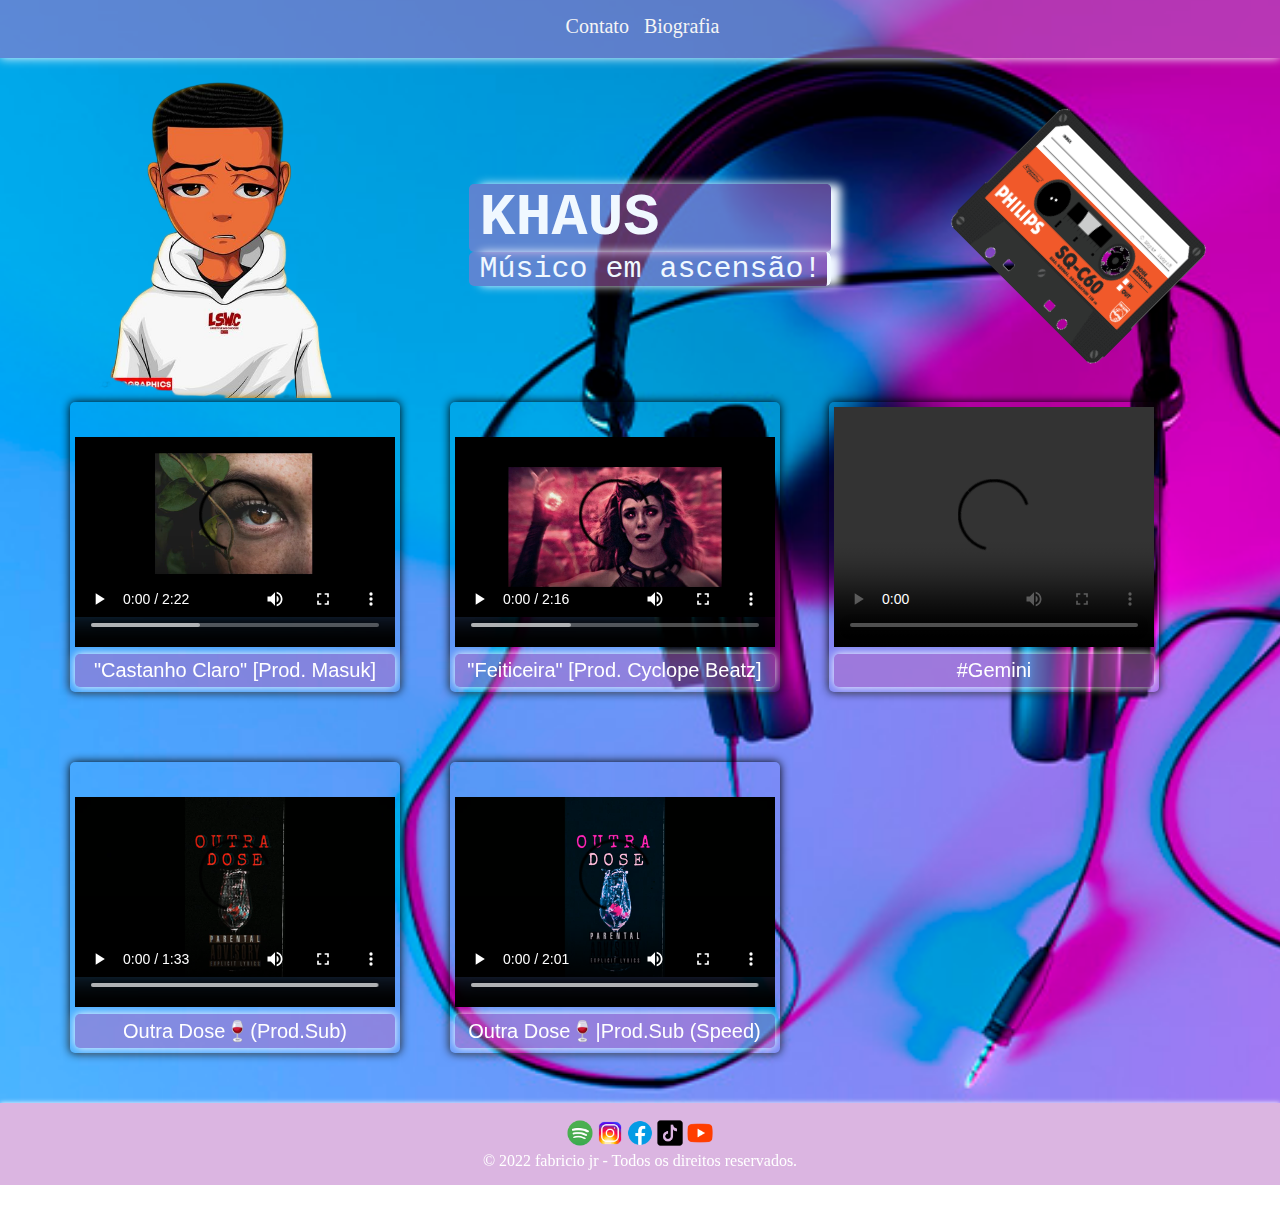
==== index.html @ c019d521 "first" ====
<!DOCTYPE html>
<html lang="pt-br">
<head>
    <meta charset="UTF-8">
    <meta http-equiv="X-UA-Compatible" content="IE=edge">
    <meta name="viewport" content="width=device-width, initial-scale=1.0">
    <link rel="icon" href="img/icons8-casa-stark-16.png" type="image/png">
    <title>myprofile</title>
    <link rel="stylesheet" href="css.css">
</head>
<body>
    <div class="img-fundo">
        
        <div class="nav">
            <div class="item-nav"><a href="contato.html" target="_blank">Contato</a></div>
            <div class="item-nav"><a href="#" target="_blank">Biografia</a></div>
            
        </div>
        
        <div class="cabecalho">
            <div class="img-cartoon">
            <img src="img/cartoon.png" width="340" height="340">
            </div>
            <div class="letreiro">
                <h1>KHAUS</h1>
                <p>Músico em ascensão!</p>
            </div>
            <div class="fita">
                <a class="fita"><img src="img/33a566a5288c87517671d2d41ca56a87.gif" width="270" height="170"></a>
            </div>
        </div>
        
        <div>

        </div>
    <div class="container">
        <div class="item" >
            <div class="banner">
                <video width="320" height="240" controls>
                <source src="videos/Khaus - _Castanho Claro_ [Prod. Masuk].mp4" type="video/mp4">
                </video>
                
            </div>
            <div class="item-text"> 
                "Castanho Claro" [Prod. Masuk]     
            </div>  
        </div>
        <div class="item">
            <div>
                <video width="320" height="240" controls>
                 <source src="videos/Khaus - _Feiticeira_ [Prod. Cyclope Beatz].mp4" type="video/mp4">
                </video>
            </div>   
            <div class="item-text"> 
                "Feiticeira" [Prod. Cyclope Beatz]      
            </div> 
        </div>
        <div class="item">
            <div>
                <video width="320" height="240" controls>
                <source src="videos/Khaus - Gemini  .mp3.mp4" type="video/mp4">
                </video>
            </div>   
            <div class="item-text"> 
             #Gemini      
            </div> 
        </div>
        <div class="item">
            <div>
                <video width="320" height="240" controls>
                <source src="videos/Khaus - Outra Dose (Prod.Sub).mp4" type="video/mp4">
                </video>
            </div>    
            <div class="item-text"> 
                Outra Dose🍷(Prod.Sub)   
            </div> 
        </div>
        <div class="item">
            <div>
                <video width="320" height="240" controls>
                <source src="videos/Khaus - Outra Dose Prod.Sub (Speed).mp4" type="video/mp4">
                </video>
            </div>
                <div class="item-text v5"> 
                    Outra Dose🍷|Prod.Sub (Speed)  
                </div> 
        </div>
    </div>
    
</div>
<footer>
    <div class="footer-container">
        <a href="https://open.spotify.com/artist/2g689ogx1Q7ixJs4F7qGJn?si=3CnQtZzYTd-uggpwsjCpAA"target="_blank"><img src="img/icons8-spotify-48.png"  width="25" height="25"></a>
        <a href="https://www.instagram.com/khausbrmusic/"target="_blank"><img src="img/icons8-instagram-48.png"  width="25" height="25"></a>
        <a href="https://www.facebook.com/khaus01"target="_blank"><img src="img/icons8-facebook-novo-48.png"  width="25" height="25"></a>
        <a href="#"target="_blank"><img src="img/icons8-tiktok-50.png" width="25" height="25"></a>
        <a href="https://www.youtube.com/@khaus01/about"target="_blank"><img src="img/icons8-reproduzir-youtube-48.png"  width="25" height="25"></a>
    </div>
    <div class="copy">
    © 2022 fabricio jr - Todos os direitos reservados.
    </div>
</footer>
</body>
</html>
---- css.css ----
body{
margin: 0px;
margin-top: -25px;
margin-bottom: 0px;

}
.img-fundo{
    background-image: url(img/historia-da-musica0.jpg);
    background-repeat: no-repeat;
    background-size: cover;
    margin-left: 0px;
    padding: 0px;
}
.img-cartoon{
    transition: 3s;
}
.img-cartoon:hover{
    transform: rotateY(150deg);
}
.cabecalho{
    display: flex;
}
.cabecalho{
    flex-direction: row;
    justify-content: space-between;
    margin-left: 50px;
    margin-left: 50px;
    
}
.fita{
    margin-top: 100px;
    margin-right: 50px;
    transform: rotate(45deg);
    transition: 2s; 
}
.fita:hover{
    transition: 2s;
    transform: rotate(0deg);
}
.container{
  display: grid;
  grid-template-columns: auto auto auto;
  padding-left: 70px;
  gap: 20px 5%;
  
}
.container{
    display: inline-grid;
}

.item{
    border-radius: 5px;
    box-shadow: 0 0 10px;
    padding: 5px;
    font-size: 30px;
    text-align: center;
    min-width: 320px;
    margin-bottom: 50px;
}
.item:hover{
    transition: 2s;
    background-color:rgba(185, 139, 205, 0.8);
}

.banner img{
    width: 100vh;
    height: 100vh;
    
}

.item-text{
    color: white;
    background-color:rgb(183, 107, 195,0.5);
    box-shadow: 0 0 10px;
    border-radius: 5px;
    font-size: 20px;
    padding: 5px;
    font-family: Arial, Helvetica, sans-serif;
}


.item-text:hover{
    transition: 1s;
    background-color: blueviolet;
   
}
.nav{
    display: flex;
    box-shadow: 0 0 10px;
}
.nav{
    font-size: 20px;
    flex-direction: row;
    justify-content: center;
    background-color:rgb(183, 107, 195,0.5);
    color: white;
    padding-top: 30px; 
}

.letreiro{
    display: flex;
    flex-direction: column;
    justify-content: center;
    padding: 0px;
}
.item-nav{
    padding: 10px;
    margin-bottom: 10px;
    padding-right: 5px;
    
}


.item-nav:hover{
    background-color: rgb(138, 43, 226,0.10);
    transition: 2s;
    box-shadow: 0 0 10px;
    border-radius: 10px;
}
.item-nav a{
    color: whitesmoke;
    text-decoration: none;
}
  

h1{
    color: aliceblue;
    font-size: 60px;
    font-family: monospace;
    background-color:rgb(183, 107, 195,0.5);;
    padding-top: 0px;
    padding-left: 10px;
    margin-bottom: 0px;
    border-radius: 5px;
    box-shadow: 10px 0px 10px;
    
}
p{
    color: aliceblue;
    padding-top: 0px;
    padding-left: 10px;
    padding-right: 5px;
    margin-top: 0px;
    border-radius: 5px;
    box-shadow: 10px 0 10px;
    background-color:rgb(183, 107, 195,0.5);
    font-size: 30px;
    font-family: monospace;
    border-right: 4px solid;
    width: 19ch;
    white-space: nowrap;
    overflow: hidden;
    animation: typing 2s steps(19),
    blinking 0.5s infinite step-end alternate;
}
@keyframes typing {
    from{
        width: 0;
    }
}
@keyframes blinking{
    50%{
        border-color: transparent;
    }
}
footer{
    padding: 15px;
    background-color:rgb(183, 107, 195,0.5);
    box-shadow: 0 0 5px;
    color: white;
}
.footer-container{
    display: flex;
    flex-direction: row;
    justify-content: center;
}
footer img{
    width: 30px;
    height: 30px;
    transition: width 2s;
}
footer img:hover{
    width: 40px;
    height: 40px;
    box-shadow: 0 0 10px;
    border-radius: 50%;
}
footer img{
    transition: width 1s, height 2s;
}
.copy{
    display: flex;
    flex-direction: row;
    justify-content: center;
}
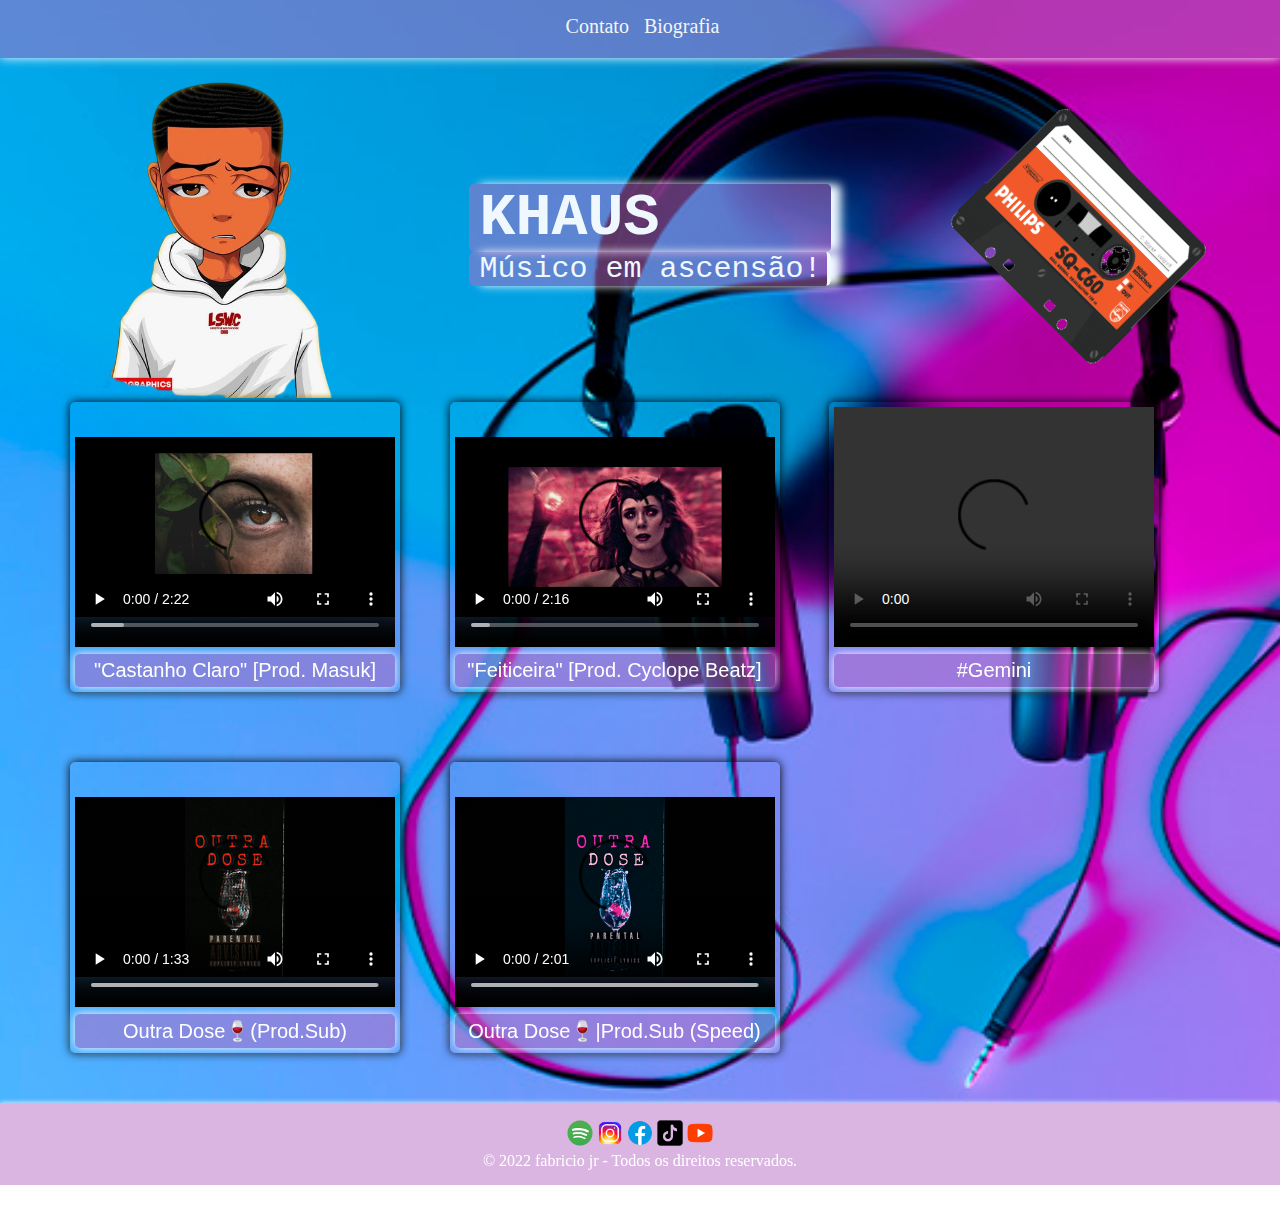
==== commit 8afd3798: "Update index.html" ====
--- a/index.html
+++ b/index.html
@@ -5,7 +5,7 @@
     <meta http-equiv="X-UA-Compatible" content="IE=edge">
     <meta name="viewport" content="width=device-width, initial-scale=1.0">
     <link rel="icon" href="img/icons8-casa-stark-16.png" type="image/png">
-    <title>myprofile</title>
+    <title>KHAUS</title>
     <link rel="stylesheet" href="css.css">
 </head>
 <body>
